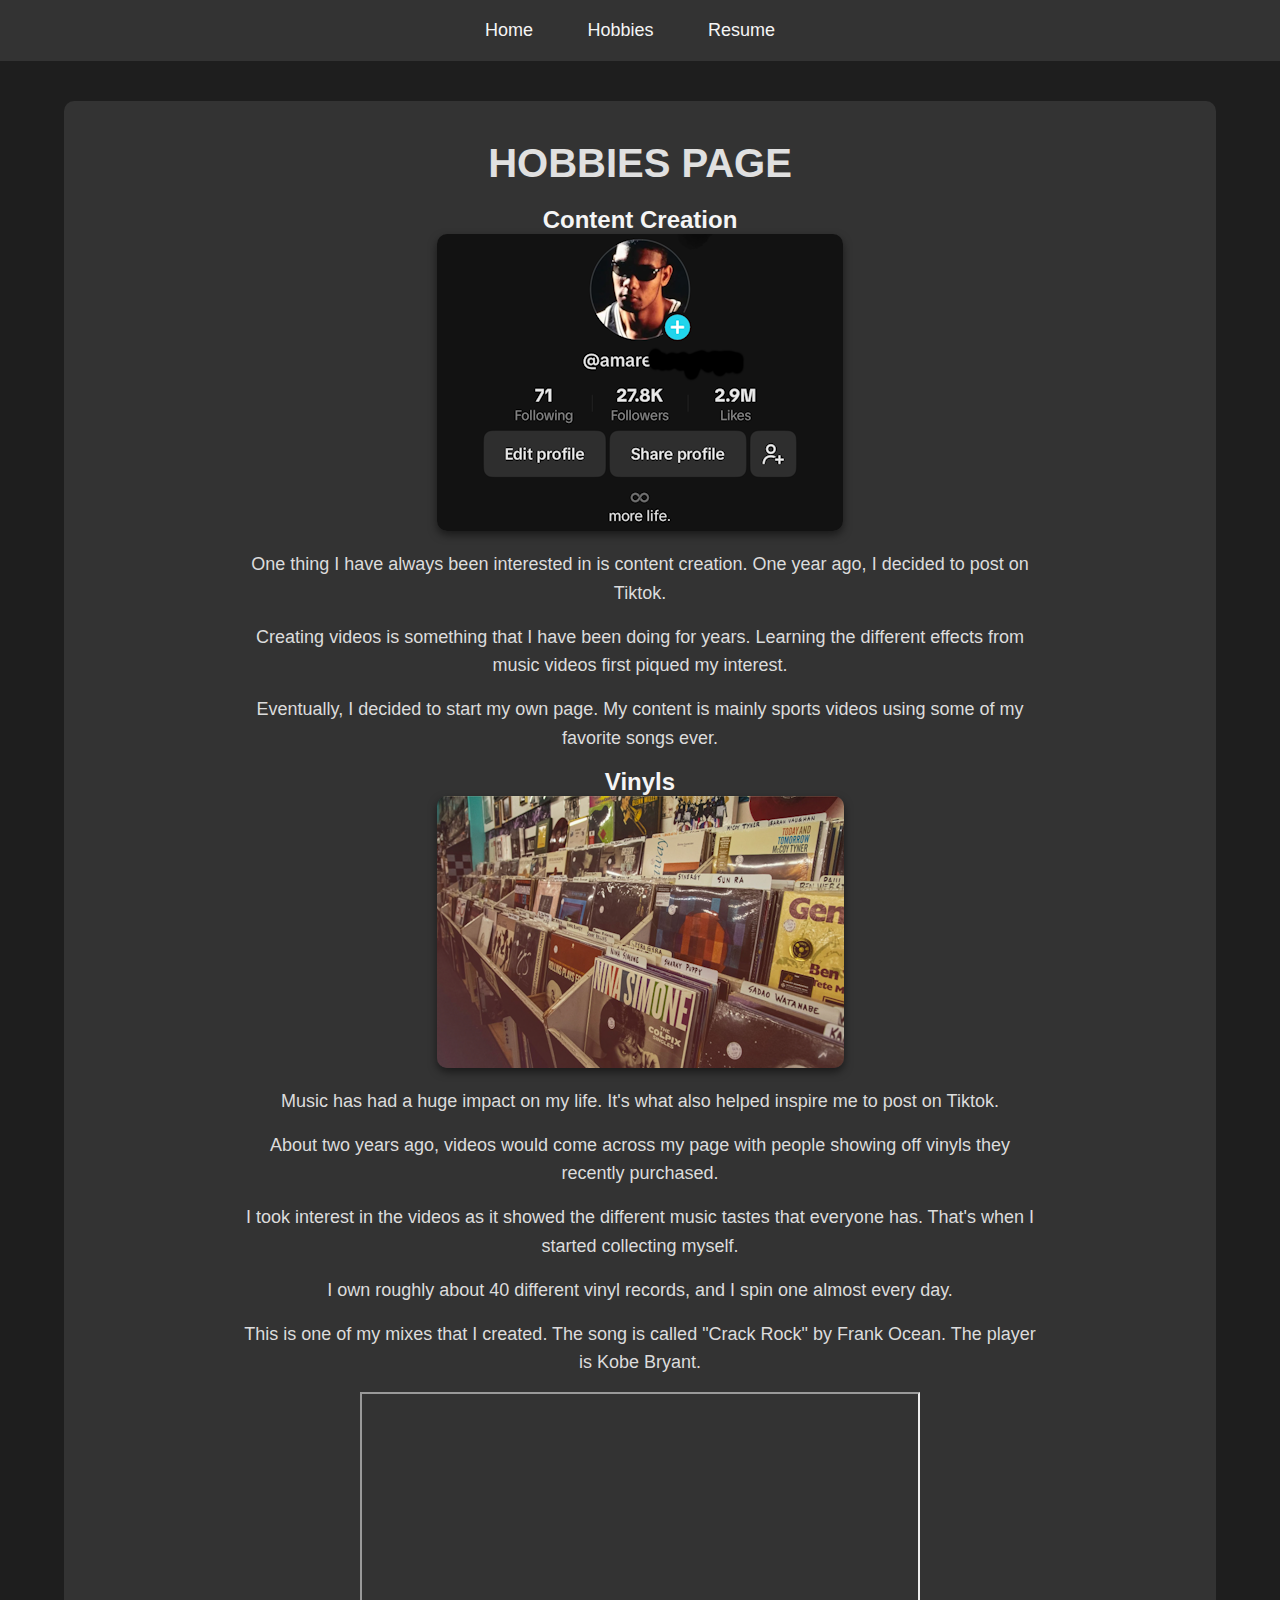
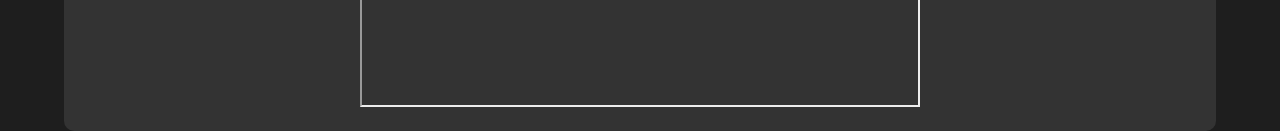
==== hobbies.html @ 5c1b7b36 "moving everything over" ====
<!DOCTYPE html>
<html lang="en">
<head>
    <meta charset="utf-8"> 
    <title>Project 2 Page</title>
    <link rel="stylesheet" href="css/reset.css"> 
    <link rel="stylesheet" href="css/styles.css">
</head>
<body>

    <ul>
        <li><a href="index.html">Home</a></li>
        <li><a href="hobbies.html">Hobbies</a></li>
        <li><a href="videoprofile.html">Resume</a></li>
    </ul>

    <section class="centered-container">
        <h1>HOBBIES PAGE</h1>

        <section>
            <h2><strong>Content Creation</strong></h2> 
            <img src="media/tiktokpage.png" alt="Current screenshot of my Tiktok page.">
            <p>One thing I have always been interested in is content creation. One year ago, I decided to post on Tiktok.</p>
            <p>Creating videos is something that I have been doing for years. Learning the different effects from music videos first piqued my interest.</p>
            <p>Eventually, I decided to start my own page. My content is mainly sports videos using some of my favorite songs ever.</p>
        </section>

        <section>
            <h2><strong>Vinyls</strong></h2> 
            <img src="media/vinylspic.png" alt="A record store selling retro vinyls labeled in alphabetical order.">
            <p>Music has had a huge impact on my life. It's what also helped inspire me to post on Tiktok.</p>
            <p>About two years ago, videos would come across my page with people showing off vinyls they recently purchased.</p>
            <p>I took interest in the videos as it showed the different music tastes that everyone has. That's when I started collecting myself.</p>
            <p>I own roughly about 40 different vinyl records, and I spin one almost every day.</p>
        </section>

        <section>
            <p>This is one of my mixes that I created. The song is called "Crack Rock" by Frank Ocean. The player is Kobe Bryant.</p>
            <iframe width="560" height="315" src="https://youtube.com/embed/EWBcI2qshds?feature=shared" allowfullscreen></iframe>
        </section>
    </section>

</body>
</html>
---- css/styles.css ----
html {
    scroll-behavior: smooth;
}

body {
    background-color: #1e1e1e; 
    color: #f5f5f5; 
    font-family: 'Arial', sans-serif;
    margin: 0;
    padding: 0;
    text-align: center;
}

ul {
    list-style-type: none;
    padding: 20px 0;
    background-color: #333;
    margin: 0;
}

ul li {
    display: inline;
    margin-right: 20px;
}

ul li a {
    text-decoration: none;
    color: #f5f5f5;
    font-size: 18px;
    padding: 10px 15px;
    border-radius: 5px;
    transition: background-color 0.3s ease, color 0.3s ease;
}

ul li a:hover {
    background-color: #f5f5f5;
    color: #333;
}

.centered-container {
    background-color: #333333; 
    padding: 20px;
    margin: 40px auto 0; 
    width: 90%;
    max-width: 1200px;
    border-radius: 10px; 
}

h1 {
    font-size: 2.5em;
    margin: 20px 0;
    color: #e0e0e0;
}

p {
    font-size: 18px;
    line-height: 1.6;
    color: #dcdcdc;
    margin: 15px auto;
    width: 80%;
    max-width: 800px;
}

img {
    max-width: 100%;
    height: auto;
    border-radius: 10px;
    box-shadow: 0 4px 8px rgba(0, 0, 0, 0.5);
}

div {
    margin-bottom: 20px;
}

footer {
    position: fixed;
    bottom: 0;
    width: 100%;
    background-color: #d3d3d3;
    color: #1e1e1e;
    padding: 15px 0;
    text-align: center;
    font-size: 16px;
    border-top: 1px solid #444;
}

.section-left {
    float: left;
    width: 45%;
    padding: 20px;
}

.section-right {
    float: right;
    width: 45%;
    padding: 20px;
}

.clearfix::after {
    content: "";
    clear: both;
    display: table;
}

.section-fixed {
    position: fixed;
    top: 20px;
    right: 20px;
    width: 200px;
}

.section-absolute {
    position: absolute;
    bottom: 20px;
    left: 20px;
    width: 200px;
}
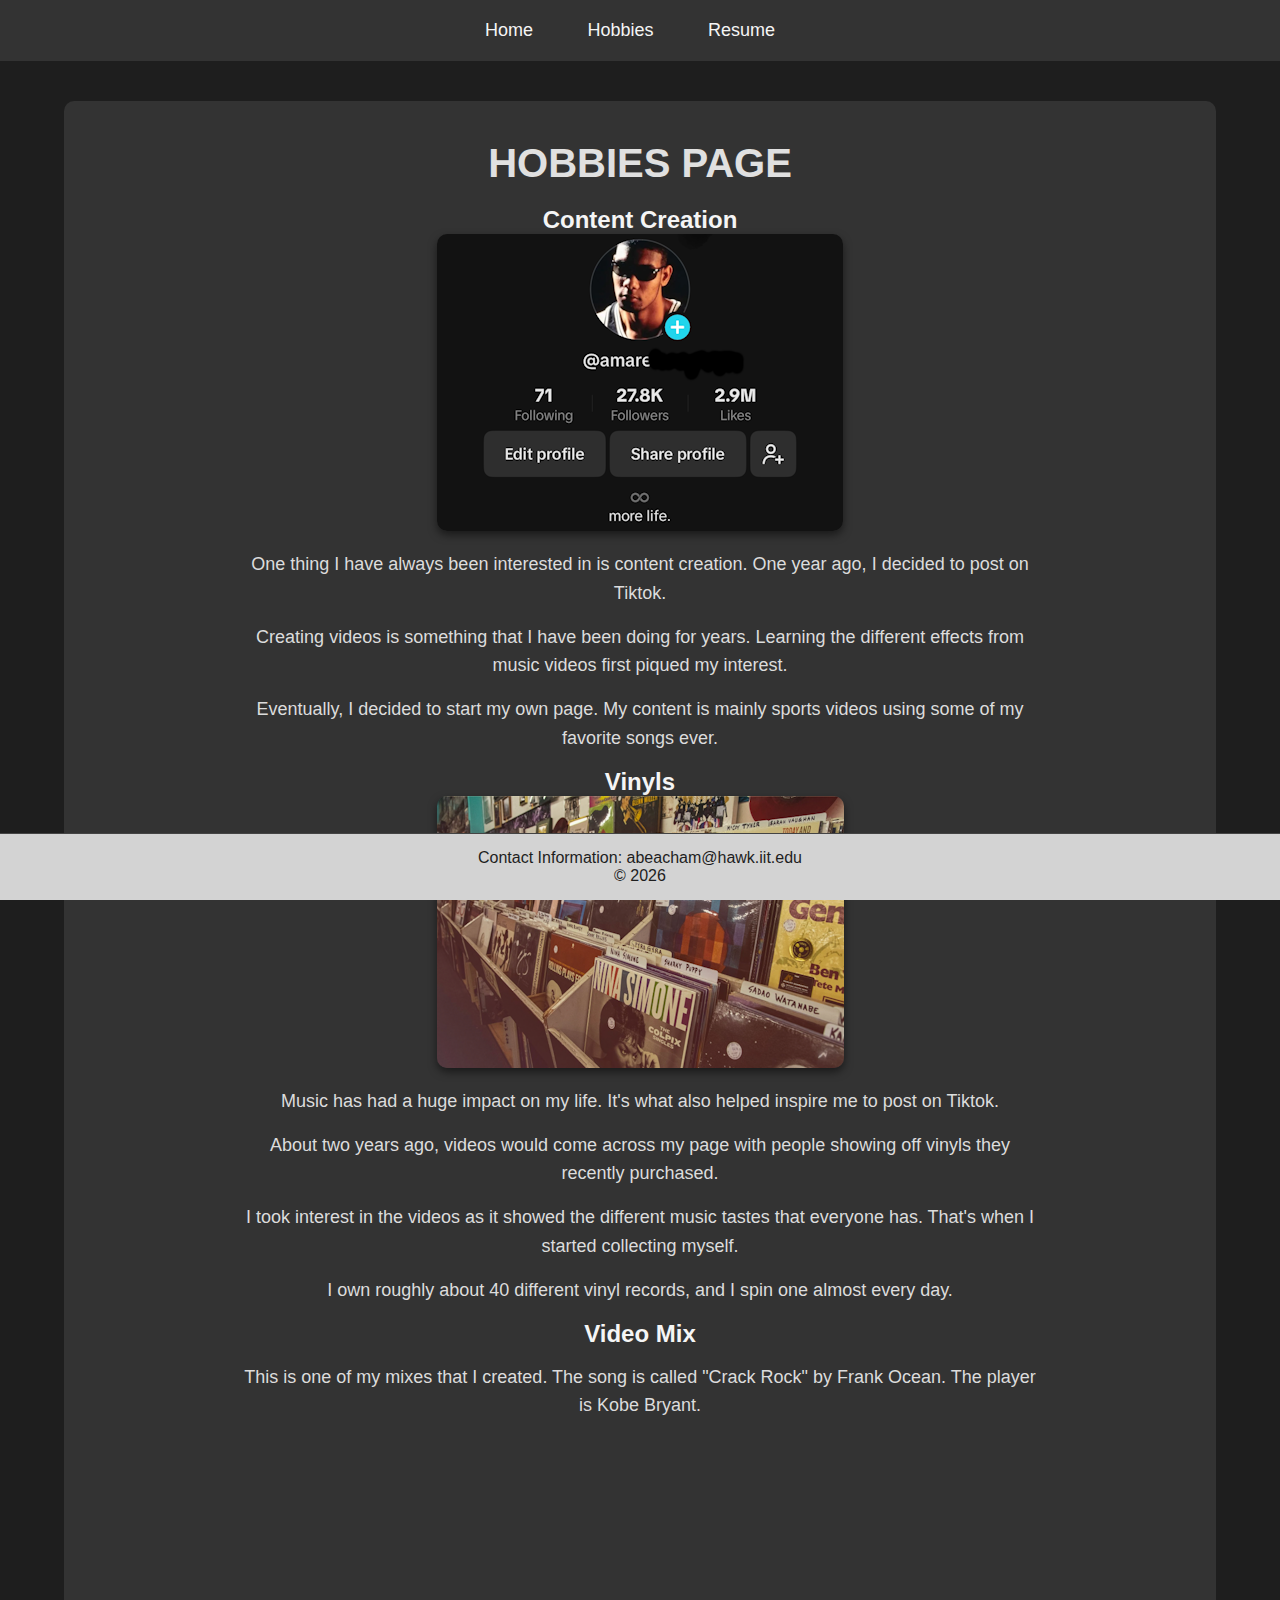
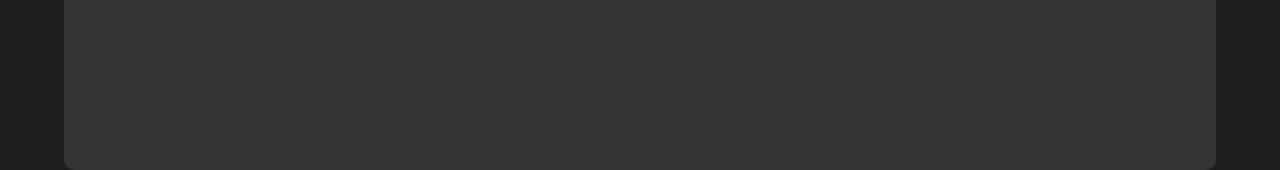
==== commit 9df0ac60: "fixing tabs not working" ====
--- a/hobbies.html
+++ b/hobbies.html
@@ -2,32 +2,33 @@
 <html lang="en">
 <head>
     <meta charset="utf-8"> 
-    <title>Project 2 Page</title>
+    <title>Project 3 Page - Hobbies</title>
     <link rel="stylesheet" href="css/reset.css"> 
     <link rel="stylesheet" href="css/styles.css">
 </head>
 <body>
-
-    <ul>
-        <li><a href="index.html">Home</a></li>
-        <li><a href="hobbies.html">Hobbies</a></li>
-        <li><a href="videoprofile.html">Resume</a></li>
-    </ul>
+    <nav>
+        <ul>
+            <li><a href="index.html">Home</a></li>
+            <li><a href="hobbies.html">Hobbies</a></li>
+            <li><a href="videoprofile.html">Resume</a></li>
+        </ul>
+    </nav>
 
     <section class="centered-container">
         <h1>HOBBIES PAGE</h1>
 
         <section>
-            <h2><strong>Content Creation</strong></h2> 
-            <img src="media/tiktokpage.png" alt="Current screenshot of my Tiktok page.">
+            <h2><strong>Content Creation</strong></h2>
+            <img src="media/tiktokpage.png" alt="Current screenshot of my Tiktok page." style="max-width: 100%; height: auto;">
             <p>One thing I have always been interested in is content creation. One year ago, I decided to post on Tiktok.</p>
             <p>Creating videos is something that I have been doing for years. Learning the different effects from music videos first piqued my interest.</p>
             <p>Eventually, I decided to start my own page. My content is mainly sports videos using some of my favorite songs ever.</p>
         </section>
 
         <section>
-            <h2><strong>Vinyls</strong></h2> 
-            <img src="media/vinylspic.png" alt="A record store selling retro vinyls labeled in alphabetical order.">
+            <h2><strong>Vinyls</strong></h2>
+            <img src="media/vinylspic.png" alt="A record store selling retro vinyls labeled in alphabetical order." style="max-width: 100%; height: auto;">
             <p>Music has had a huge impact on my life. It's what also helped inspire me to post on Tiktok.</p>
             <p>About two years ago, videos would come across my page with people showing off vinyls they recently purchased.</p>
             <p>I took interest in the videos as it showed the different music tastes that everyone has. That's when I started collecting myself.</p>
@@ -35,10 +36,24 @@
         </section>
 
         <section>
+            <h2><strong>Video Mix</strong></h2>
             <p>This is one of my mixes that I created. The song is called "Crack Rock" by Frank Ocean. The player is Kobe Bryant.</p>
-            <iframe width="560" height="315" src="https://youtube.com/embed/EWBcI2qshds?feature=shared" allowfullscreen></iframe>
+            <iframe 
+                width="560" 
+                height="315" 
+                src="https://www.youtube.com/embed/EWBcI2qshds?feature=shared" 
+                title="Video Mix by Amare Beacham" 
+                allowfullscreen 
+                style="border: none; display: block; margin: 0 auto;">
+            </iframe>
         </section>
     </section>
 
+    <footer>
+        Contact Information: abeacham@hawk.iit.edu<br>
+        &copy; <span id="current-year"></span>
+    </footer>
+
+    <script src="js/script.js"></script>
 </body>
 </html>
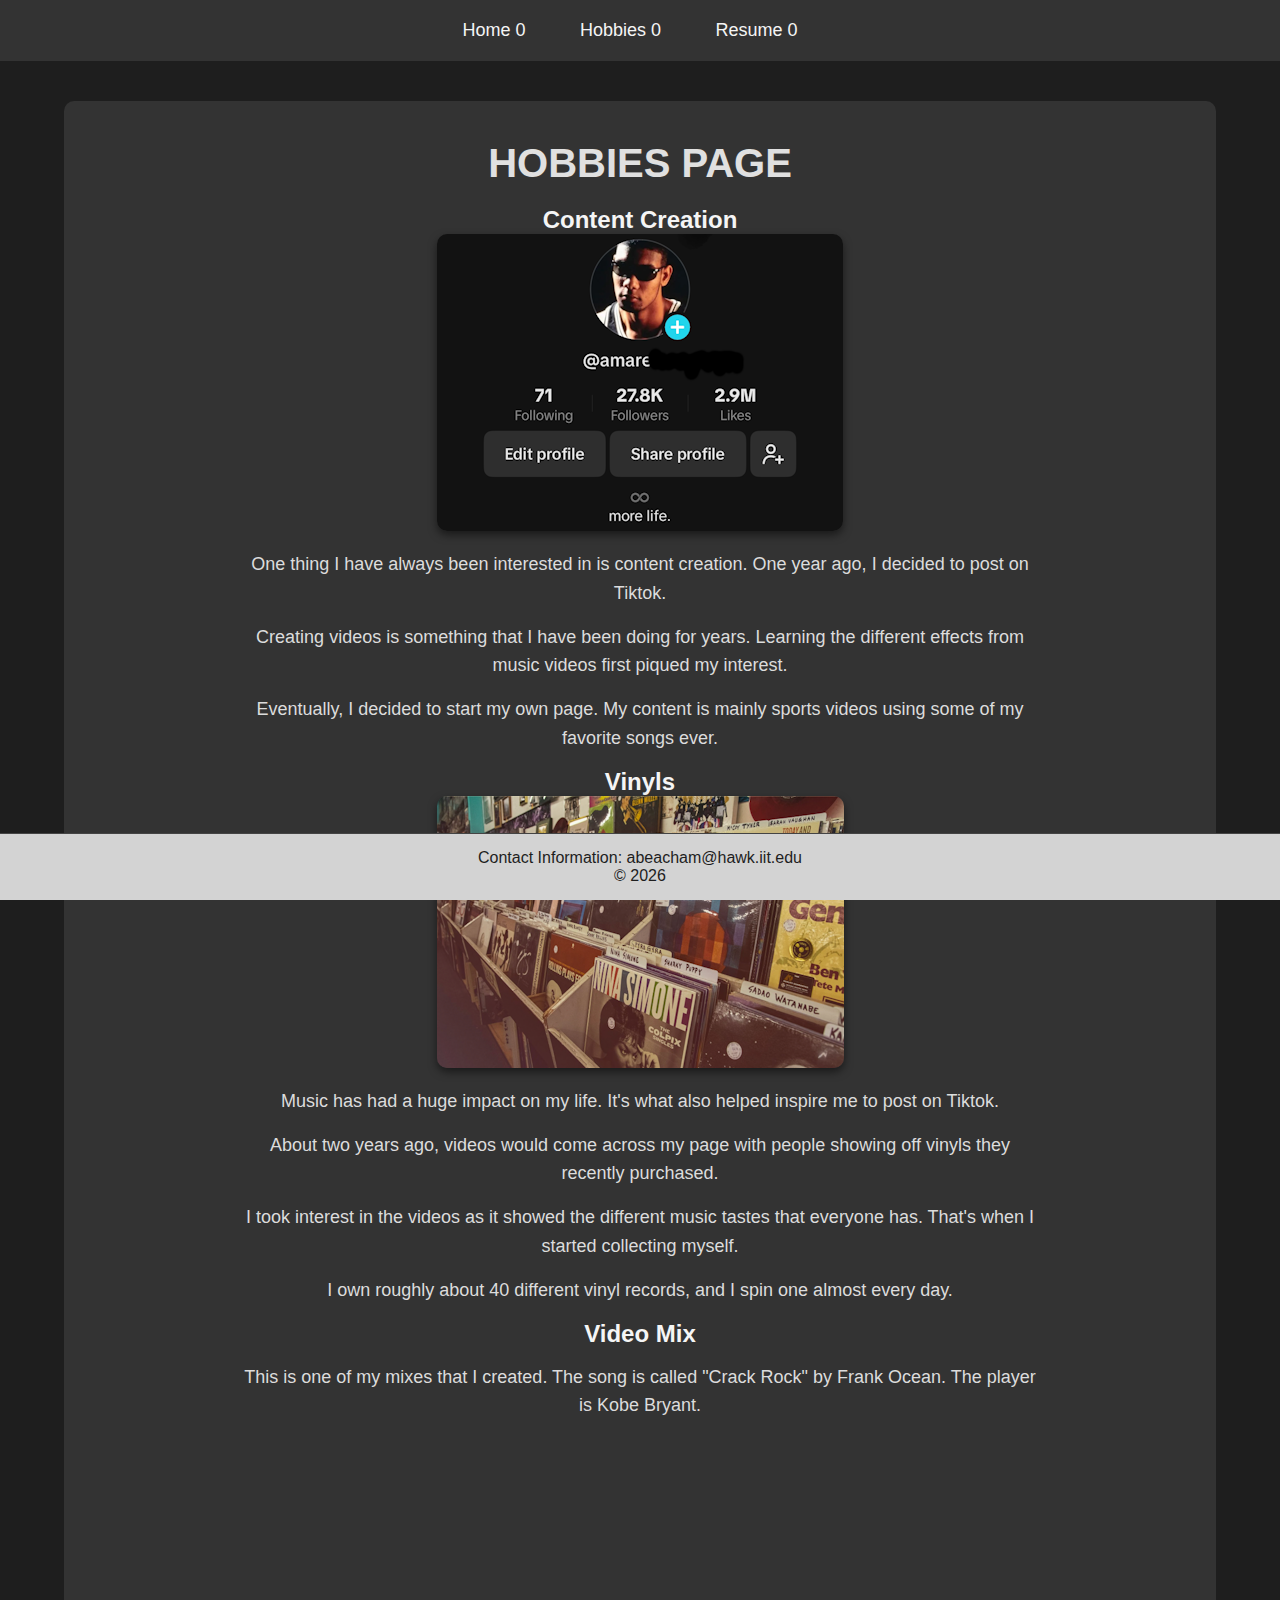
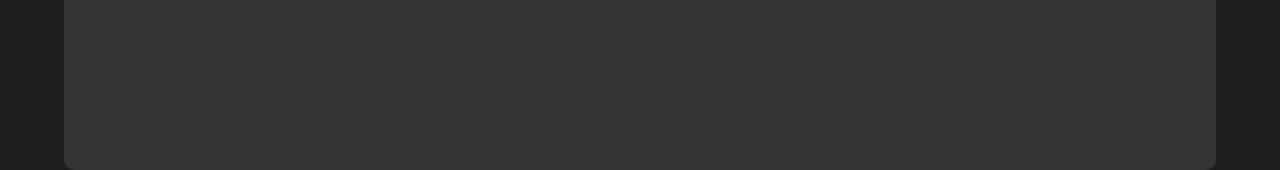
==== commit 1bb81896: "added click feature" ====
--- a/hobbies.html
+++ b/hobbies.html
@@ -8,12 +8,13 @@
 </head>
 <body>
     <nav>
-        <ul>
-            <li><a href="index.html">Home</a></li>
-            <li><a href="hobbies.html">Hobbies</a></li>
-            <li><a href="videoprofile.html">Resume</a></li>
-        </ul>
-    </nav>
+    <ul>
+        <li><a href="index.html">Home <span class="click-count">0</span></a></li>
+        <li><a href="hobbies.html">Hobbies <span class="click-count">0</span></a></li>
+        <li><a href="videoprofile.html">Resume <span class="click-count">0</span></a></li>
+    </ul>
+</nav>
+
 
     <section class="centered-container">
         <h1>HOBBIES PAGE</h1>
